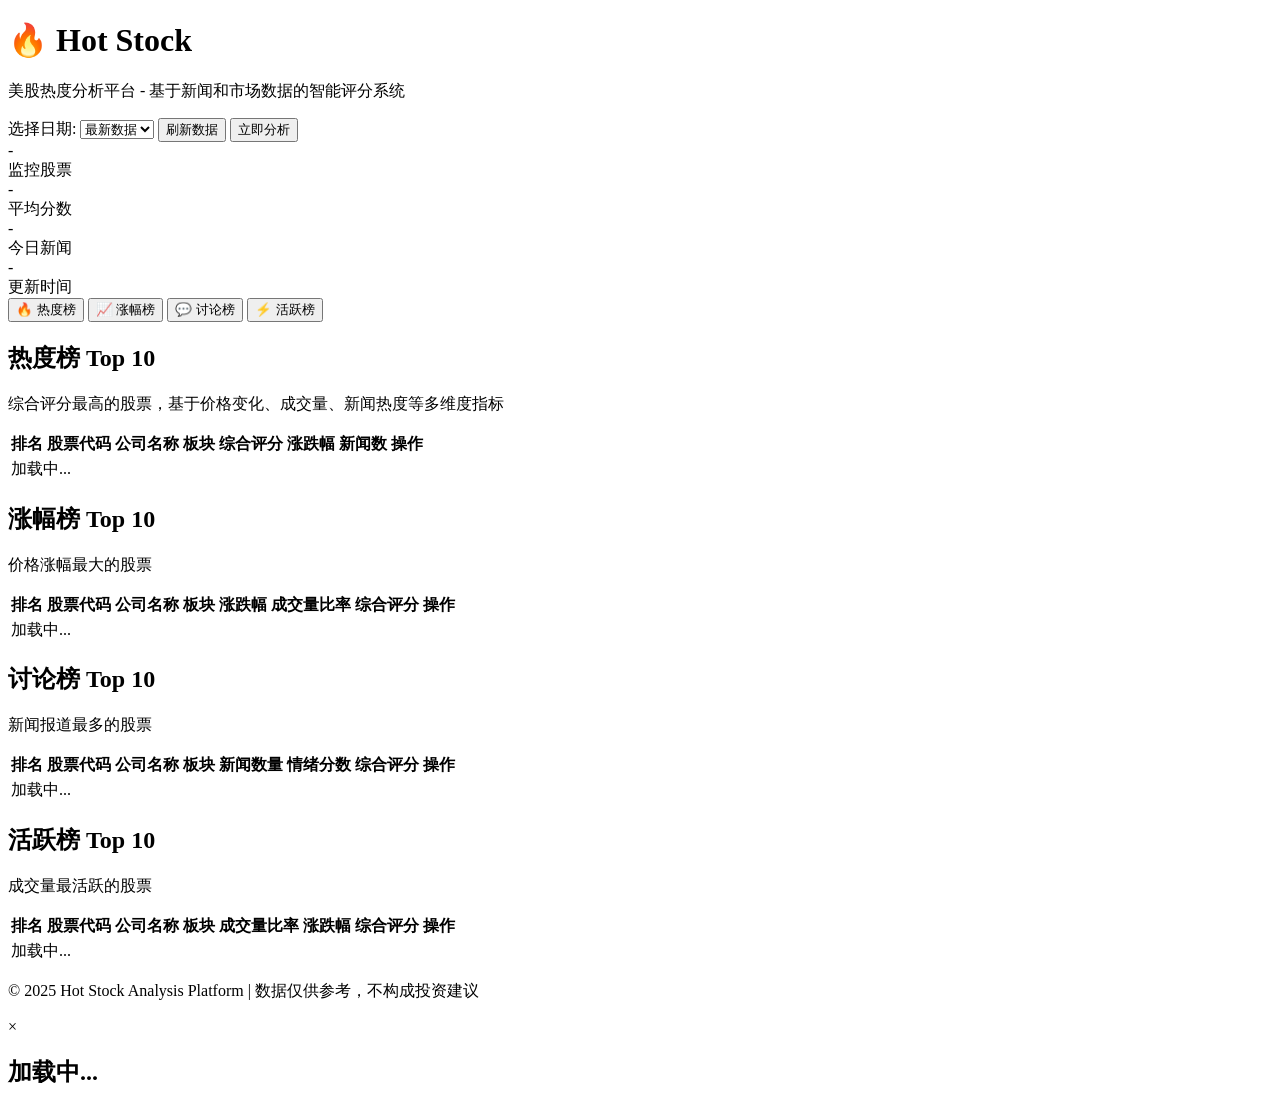
==== frontend/index.html @ 05c40867 "feat: 创建美股热度分析平台完整系统 实现了一个完整的美股分析平台，包含以下功能：  ## 核心功能 - 多维度评分系统（价格、成交量、新闻热度、情绪、趋势） - 四大榜单：热度榜、涨幅榜、讨论榜" ====
<!DOCTYPE html>
<html lang="zh-CN">
<head>
    <meta charset="UTF-8">
    <meta name="viewport" content="width=device-width, initial-scale=1.0">
    <title>Hot Stock - 美股热度分析平台</title>
    <link rel="stylesheet" href="/static/css/style.css">
</head>
<body>
    <div class="container">
        <header>
            <h1>🔥 Hot Stock</h1>
            <p class="subtitle">美股热度分析平台 - 基于新闻和市场数据的智能评分系统</p>
            <div class="date-selector">
                <label for="dateSelect">选择日期: </label>
                <select id="dateSelect">
                    <option value="">最新数据</option>
                </select>
                <button id="refreshBtn">刷新数据</button>
                <button id="runAnalysisBtn">立即分析</button>
            </div>
        </header>

        <div class="stats-summary" id="statsSummary">
            <div class="stat-card">
                <div class="stat-value" id="totalStocks">-</div>
                <div class="stat-label">监控股票</div>
            </div>
            <div class="stat-card">
                <div class="stat-value" id="avgScore">-</div>
                <div class="stat-label">平均分数</div>
            </div>
            <div class="stat-card">
                <div class="stat-value" id="totalNews">-</div>
                <div class="stat-label">今日新闻</div>
            </div>
            <div class="stat-card">
                <div class="stat-value" id="updateTime">-</div>
                <div class="stat-label">更新时间</div>
            </div>
        </div>

        <div class="tabs">
            <button class="tab-btn active" data-tab="hot">🔥 热度榜</button>
            <button class="tab-btn" data-tab="growth">📈 涨幅榜</button>
            <button class="tab-btn" data-tab="discussion">💬 讨论榜</button>
            <button class="tab-btn" data-tab="active">⚡ 活跃榜</button>
        </div>

        <div class="tab-content">
            <div id="hot-content" class="ranking-list active">
                <h2>热度榜 Top 10</h2>
                <p class="description">综合评分最高的股票，基于价格变化、成交量、新闻热度等多维度指标</p>
                <div class="table-container">
                    <table id="hotTable">
                        <thead>
                            <tr>
                                <th>排名</th>
                                <th>股票代码</th>
                                <th>公司名称</th>
                                <th>板块</th>
                                <th>综合评分</th>
                                <th>涨跌幅</th>
                                <th>新闻数</th>
                                <th>操作</th>
                            </tr>
                        </thead>
                        <tbody id="hotTableBody">
                            <tr><td colspan="8" class="loading">加载中...</td></tr>
                        </tbody>
                    </table>
                </div>
            </div>

            <div id="growth-content" class="ranking-list">
                <h2>涨幅榜 Top 10</h2>
                <p class="description">价格涨幅最大的股票</p>
                <div class="table-container">
                    <table id="growthTable">
                        <thead>
                            <tr>
                                <th>排名</th>
                                <th>股票代码</th>
                                <th>公司名称</th>
                                <th>板块</th>
                                <th>涨跌幅</th>
                                <th>成交量比率</th>
                                <th>综合评分</th>
                                <th>操作</th>
                            </tr>
                        </thead>
                        <tbody id="growthTableBody">
                            <tr><td colspan="8" class="loading">加载中...</td></tr>
                        </tbody>
                    </table>
                </div>
            </div>

            <div id="discussion-content" class="ranking-list">
                <h2>讨论榜 Top 10</h2>
                <p class="description">新闻报道最多的股票</p>
                <div class="table-container">
                    <table id="discussionTable">
                        <thead>
                            <tr>
                                <th>排名</th>
                                <th>股票代码</th>
                                <th>公司名称</th>
                                <th>板块</th>
                                <th>新闻数量</th>
                                <th>情绪分数</th>
                                <th>综合评分</th>
                                <th>操作</th>
                            </tr>
                        </thead>
                        <tbody id="discussionTableBody">
                            <tr><td colspan="8" class="loading">加载中...</td></tr>
                        </tbody>
                    </table>
                </div>
            </div>

            <div id="active-content" class="ranking-list">
                <h2>活跃榜 Top 10</h2>
                <p class="description">成交量最活跃的股票</p>
                <div class="table-container">
                    <table id="activeTable">
                        <thead>
                            <tr>
                                <th>排名</th>
                                <th>股票代码</th>
                                <th>公司名称</th>
                                <th>板块</th>
                                <th>成交量比率</th>
                                <th>涨跌幅</th>
                                <th>综合评分</th>
                                <th>操作</th>
                            </tr>
                        </thead>
                        <tbody id="activeTableBody">
                            <tr><td colspan="8" class="loading">加载中...</td></tr>
                        </tbody>
                    </table>
                </div>
            </div>
        </div>

        <footer>
            <p>© 2025 Hot Stock Analysis Platform | 数据仅供参考，不构成投资建议</p>
        </footer>
    </div>

    <!-- 股票详情模态框 -->
    <div id="stockModal" class="modal">
        <div class="modal-content">
            <span class="close">&times;</span>
            <div id="stockDetails">
                <h2 id="stockTitle">加载中...</h2>
                <div id="stockInfo"></div>
            </div>
        </div>
    </div>

    <script src="/static/js/app.js"></script>
</body>
</html>
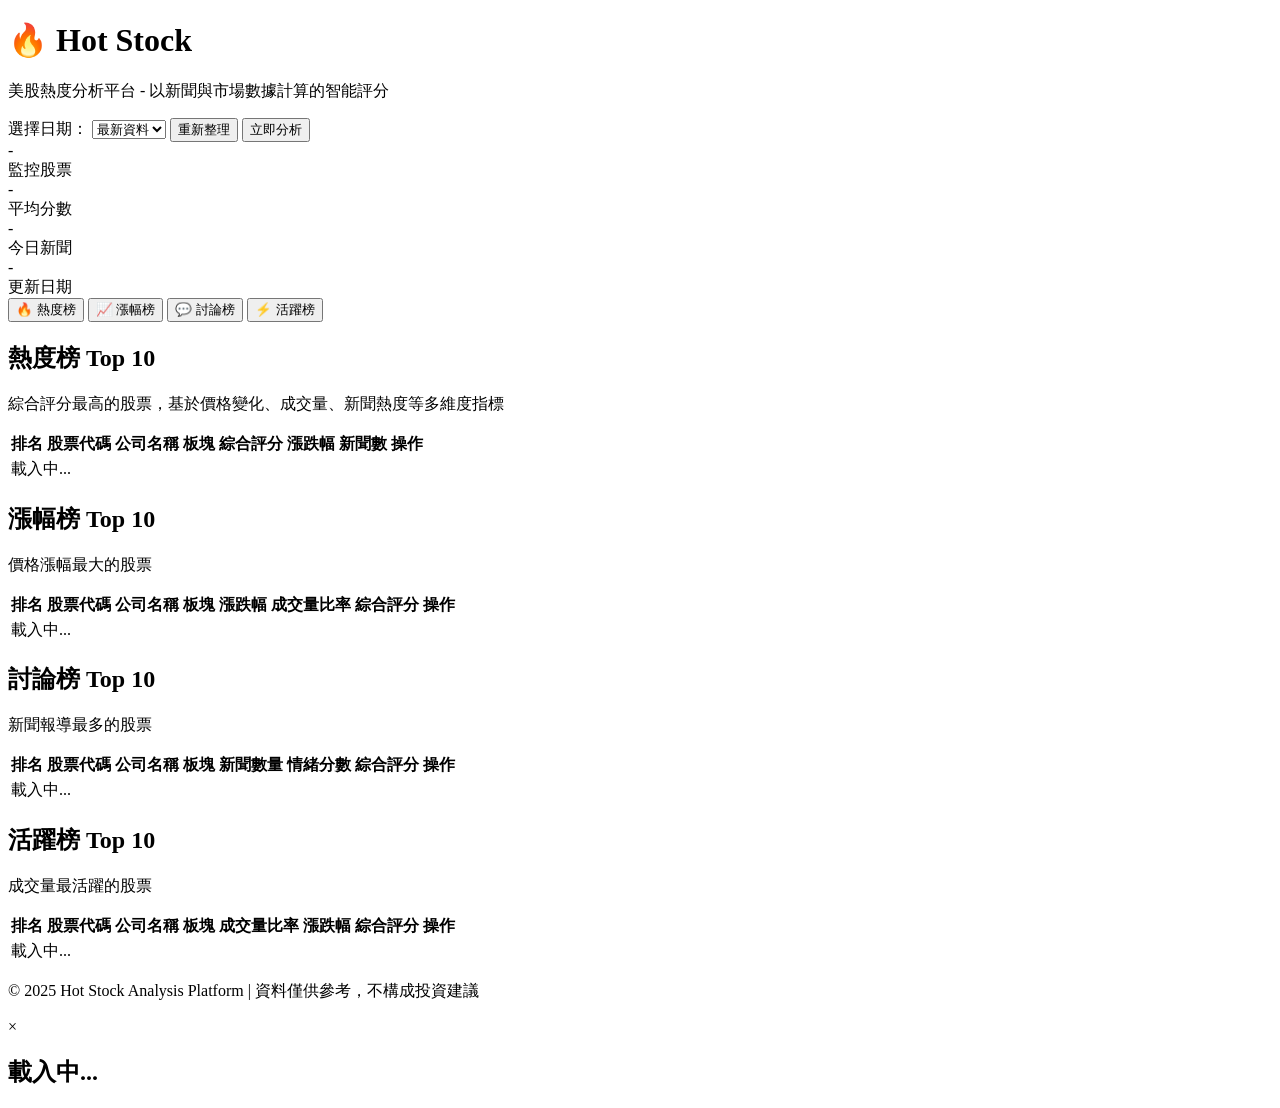
==== commit 2ecd7bda: "Add sector mapping, traditional Chinese UI, and deep links for stocks" ====
--- a/frontend/index.html
+++ b/frontend/index.html
@@ -1,22 +1,22 @@
 <!DOCTYPE html>
-<html lang="zh-CN">
+<html lang="zh-TW">
 <head>
     <meta charset="UTF-8">
     <meta name="viewport" content="width=device-width, initial-scale=1.0">
-    <title>Hot Stock - 美股热度分析平台</title>
+    <title>Hot Stock - 美股熱度分析平台</title>
     <link rel="stylesheet" href="/static/css/style.css">
 </head>
 <body>
     <div class="container">
         <header>
             <h1>🔥 Hot Stock</h1>
-            <p class="subtitle">美股热度分析平台 - 基于新闻和市场数据的智能评分系统</p>
+            <p class="subtitle">美股熱度分析平台 - 以新聞與市場數據計算的智能評分</p>
             <div class="date-selector">
-                <label for="dateSelect">选择日期: </label>
+                <label for="dateSelect">選擇日期：</label>
                 <select id="dateSelect">
-                    <option value="">最新数据</option>
+                    <option value="">最新資料</option>
                 </select>
-                <button id="refreshBtn">刷新数据</button>
+                <button id="refreshBtn">重新整理</button>
                 <button id="runAnalysisBtn">立即分析</button>
             </div>
         </header>
@@ -24,121 +24,121 @@
         <div class="stats-summary" id="statsSummary">
             <div class="stat-card">
                 <div class="stat-value" id="totalStocks">-</div>
-                <div class="stat-label">监控股票</div>
+                <div class="stat-label">監控股票</div>
             </div>
             <div class="stat-card">
                 <div class="stat-value" id="avgScore">-</div>
-                <div class="stat-label">平均分数</div>
+                <div class="stat-label">平均分數</div>
             </div>
             <div class="stat-card">
                 <div class="stat-value" id="totalNews">-</div>
-                <div class="stat-label">今日新闻</div>
+                <div class="stat-label">今日新聞</div>
             </div>
             <div class="stat-card">
                 <div class="stat-value" id="updateTime">-</div>
-                <div class="stat-label">更新时间</div>
+                <div class="stat-label">更新日期</div>
             </div>
         </div>
 
         <div class="tabs">
-            <button class="tab-btn active" data-tab="hot">🔥 热度榜</button>
-            <button class="tab-btn" data-tab="growth">📈 涨幅榜</button>
-            <button class="tab-btn" data-tab="discussion">💬 讨论榜</button>
-            <button class="tab-btn" data-tab="active">⚡ 活跃榜</button>
+            <button class="tab-btn active" data-tab="hot">🔥 熱度榜</button>
+            <button class="tab-btn" data-tab="growth">📈 漲幅榜</button>
+            <button class="tab-btn" data-tab="discussion">💬 討論榜</button>
+            <button class="tab-btn" data-tab="active">⚡ 活躍榜</button>
         </div>
 
         <div class="tab-content">
             <div id="hot-content" class="ranking-list active">
-                <h2>热度榜 Top 10</h2>
-                <p class="description">综合评分最高的股票，基于价格变化、成交量、新闻热度等多维度指标</p>
+                <h2>熱度榜 Top 10</h2>
+                <p class="description">綜合評分最高的股票，基於價格變化、成交量、新聞熱度等多維度指標</p>
                 <div class="table-container">
                     <table id="hotTable">
                         <thead>
                             <tr>
                                 <th>排名</th>
-                                <th>股票代码</th>
-                                <th>公司名称</th>
-                                <th>板块</th>
-                                <th>综合评分</th>
-                                <th>涨跌幅</th>
-                                <th>新闻数</th>
+                                <th>股票代碼</th>
+                                <th>公司名稱</th>
+                                <th>板塊</th>
+                                <th>綜合評分</th>
+                                <th>漲跌幅</th>
+                                <th>新聞數</th>
                                 <th>操作</th>
                             </tr>
                         </thead>
                         <tbody id="hotTableBody">
-                            <tr><td colspan="8" class="loading">加载中...</td></tr>
+                            <tr><td colspan="8" class="loading">載入中...</td></tr>
                         </tbody>
                     </table>
                 </div>
             </div>
 
             <div id="growth-content" class="ranking-list">
-                <h2>涨幅榜 Top 10</h2>
-                <p class="description">价格涨幅最大的股票</p>
+                <h2>漲幅榜 Top 10</h2>
+                <p class="description">價格漲幅最大的股票</p>
                 <div class="table-container">
                     <table id="growthTable">
                         <thead>
                             <tr>
                                 <th>排名</th>
-                                <th>股票代码</th>
-                                <th>公司名称</th>
-                                <th>板块</th>
-                                <th>涨跌幅</th>
+                                <th>股票代碼</th>
+                                <th>公司名稱</th>
+                                <th>板塊</th>
+                                <th>漲跌幅</th>
                                 <th>成交量比率</th>
-                                <th>综合评分</th>
+                                <th>綜合評分</th>
                                 <th>操作</th>
                             </tr>
                         </thead>
                         <tbody id="growthTableBody">
-                            <tr><td colspan="8" class="loading">加载中...</td></tr>
+                            <tr><td colspan="8" class="loading">載入中...</td></tr>
                         </tbody>
                     </table>
                 </div>
             </div>
 
             <div id="discussion-content" class="ranking-list">
-                <h2>讨论榜 Top 10</h2>
-                <p class="description">新闻报道最多的股票</p>
+                <h2>討論榜 Top 10</h2>
+                <p class="description">新聞報導最多的股票</p>
                 <div class="table-container">
                     <table id="discussionTable">
                         <thead>
                             <tr>
                                 <th>排名</th>
-                                <th>股票代码</th>
-                                <th>公司名称</th>
-                                <th>板块</th>
-                                <th>新闻数量</th>
-                                <th>情绪分数</th>
-                                <th>综合评分</th>
+                                <th>股票代碼</th>
+                                <th>公司名稱</th>
+                                <th>板塊</th>
+                                <th>新聞數量</th>
+                                <th>情緒分數</th>
+                                <th>綜合評分</th>
                                 <th>操作</th>
                             </tr>
                         </thead>
                         <tbody id="discussionTableBody">
-                            <tr><td colspan="8" class="loading">加载中...</td></tr>
+                            <tr><td colspan="8" class="loading">載入中...</td></tr>
                         </tbody>
                     </table>
                 </div>
             </div>
 
             <div id="active-content" class="ranking-list">
-                <h2>活跃榜 Top 10</h2>
-                <p class="description">成交量最活跃的股票</p>
+                <h2>活躍榜 Top 10</h2>
+                <p class="description">成交量最活躍的股票</p>
                 <div class="table-container">
                     <table id="activeTable">
                         <thead>
                             <tr>
                                 <th>排名</th>
-                                <th>股票代码</th>
-                                <th>公司名称</th>
-                                <th>板块</th>
+                                <th>股票代碼</th>
+                                <th>公司名稱</th>
+                                <th>板塊</th>
                                 <th>成交量比率</th>
-                                <th>涨跌幅</th>
-                                <th>综合评分</th>
+                                <th>漲跌幅</th>
+                                <th>綜合評分</th>
                                 <th>操作</th>
                             </tr>
                         </thead>
                         <tbody id="activeTableBody">
-                            <tr><td colspan="8" class="loading">加载中...</td></tr>
+                            <tr><td colspan="8" class="loading">載入中...</td></tr>
                         </tbody>
                     </table>
                 </div>
@@ -146,7 +146,7 @@
         </div>
 
         <footer>
-            <p>© 2025 Hot Stock Analysis Platform | 数据仅供参考，不构成投资建议</p>
+            <p>© 2025 Hot Stock Analysis Platform | 資料僅供參考，不構成投資建議</p>
         </footer>
     </div>
 
@@ -155,7 +155,7 @@
         <div class="modal-content">
             <span class="close">&times;</span>
             <div id="stockDetails">
-                <h2 id="stockTitle">加载中...</h2>
+                <h2 id="stockTitle">載入中...</h2>
                 <div id="stockInfo"></div>
             </div>
         </div>
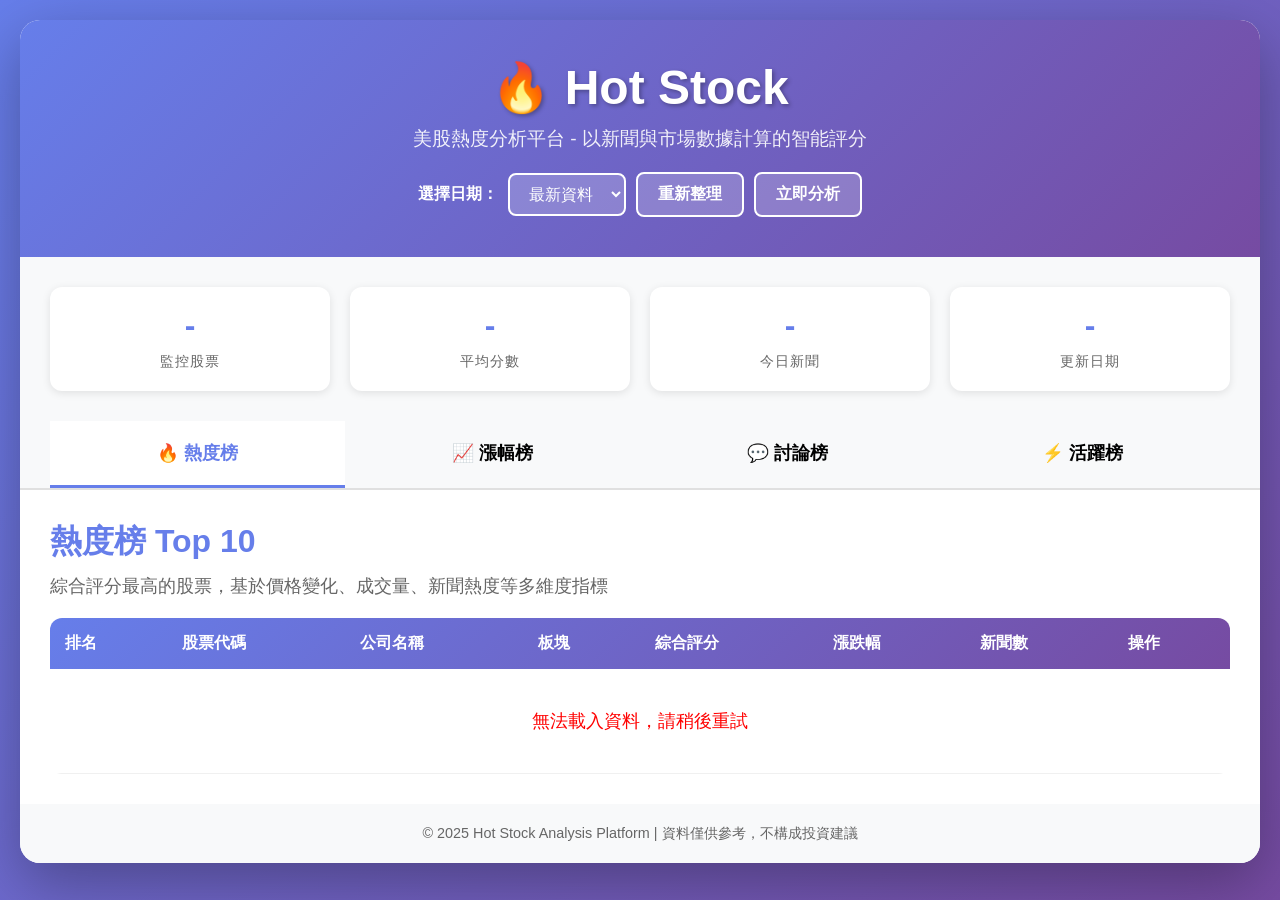
==== commit 7b8dccdc: "Fix GitHub Pages asset paths and deep links" ====
--- a/frontend/index.html
+++ b/frontend/index.html
@@ -4,7 +4,7 @@
     <meta charset="UTF-8">
     <meta name="viewport" content="width=device-width, initial-scale=1.0">
     <title>Hot Stock - 美股熱度分析平台</title>
-    <link rel="stylesheet" href="/static/css/style.css">
+    <link rel="stylesheet" href="./css/style.css">
 </head>
 <body>
     <div class="container">
@@ -161,6 +161,6 @@
         </div>
     </div>
 
-    <script src="/static/js/app.js"></script>
+    <script src="./js/app.js"></script>
 </body>
 </html>
--- a/frontend/css/style.css
+++ b/frontend/css/style.css
@@ -0,0 +1,352 @@
+/* 全局样式 */
+* {
+    margin: 0;
+    padding: 0;
+    box-sizing: border-box;
+}
+
+body {
+    font-family: -apple-system, BlinkMacSystemFont, 'Segoe UI', Roboto, 'Helvetica Neue', Arial, sans-serif;
+    background: linear-gradient(135deg, #667eea 0%, #764ba2 100%);
+    min-height: 100vh;
+    padding: 20px;
+    color: #333;
+}
+
+.container {
+    max-width: 1400px;
+    margin: 0 auto;
+    background: white;
+    border-radius: 20px;
+    box-shadow: 0 20px 60px rgba(0, 0, 0, 0.3);
+    overflow: hidden;
+}
+
+/* 头部样式 */
+header {
+    background: linear-gradient(135deg, #667eea 0%, #764ba2 100%);
+    color: white;
+    padding: 40px;
+    text-align: center;
+}
+
+header h1 {
+    font-size: 3em;
+    margin-bottom: 10px;
+    text-shadow: 2px 2px 4px rgba(0, 0, 0, 0.3);
+}
+
+.subtitle {
+    font-size: 1.2em;
+    opacity: 0.9;
+    margin-bottom: 20px;
+}
+
+.date-selector {
+    margin-top: 20px;
+    display: flex;
+    justify-content: center;
+    align-items: center;
+    gap: 10px;
+}
+
+.date-selector label {
+    font-size: 1em;
+    font-weight: bold;
+}
+
+.date-selector select {
+    padding: 10px 15px;
+    font-size: 1em;
+    border: 2px solid white;
+    border-radius: 8px;
+    background: rgba(255, 255, 255, 0.2);
+    color: white;
+    cursor: pointer;
+}
+
+.date-selector select option {
+    color: #333;
+}
+
+.date-selector button {
+    padding: 10px 20px;
+    font-size: 1em;
+    border: 2px solid white;
+    border-radius: 8px;
+    background: rgba(255, 255, 255, 0.2);
+    color: white;
+    cursor: pointer;
+    font-weight: bold;
+    transition: all 0.3s;
+}
+
+.date-selector button:hover {
+    background: white;
+    color: #667eea;
+}
+
+/* 统计卡片 */
+.stats-summary {
+    display: grid;
+    grid-template-columns: repeat(auto-fit, minmax(200px, 1fr));
+    gap: 20px;
+    padding: 30px;
+    background: #f8f9fa;
+}
+
+.stat-card {
+    background: white;
+    padding: 20px;
+    border-radius: 12px;
+    text-align: center;
+    box-shadow: 0 2px 8px rgba(0, 0, 0, 0.1);
+    transition: transform 0.3s;
+}
+
+.stat-card:hover {
+    transform: translateY(-5px);
+}
+
+.stat-value {
+    font-size: 2em;
+    font-weight: bold;
+    color: #667eea;
+    margin-bottom: 8px;
+}
+
+.stat-label {
+    font-size: 0.9em;
+    color: #666;
+    text-transform: uppercase;
+    letter-spacing: 1px;
+}
+
+/* 标签页 */
+.tabs {
+    display: flex;
+    background: #f8f9fa;
+    border-bottom: 2px solid #e0e0e0;
+    padding: 0 30px;
+}
+
+.tab-btn {
+    flex: 1;
+    padding: 20px;
+    font-size: 1.1em;
+    font-weight: bold;
+    border: none;
+    background: transparent;
+    cursor: pointer;
+    transition: all 0.3s;
+    border-bottom: 3px solid transparent;
+}
+
+.tab-btn:hover {
+    background: rgba(102, 126, 234, 0.1);
+}
+
+.tab-btn.active {
+    color: #667eea;
+    border-bottom-color: #667eea;
+    background: white;
+}
+
+/* 内容区域 */
+.tab-content {
+    padding: 30px;
+}
+
+.ranking-list {
+    display: none;
+}
+
+.ranking-list.active {
+    display: block;
+}
+
+.ranking-list h2 {
+    color: #667eea;
+    margin-bottom: 10px;
+    font-size: 2em;
+}
+
+.description {
+    color: #666;
+    margin-bottom: 20px;
+    font-size: 1.1em;
+}
+
+/* 表格样式 */
+.table-container {
+    overflow-x: auto;
+}
+
+table {
+    width: 100%;
+    border-collapse: collapse;
+    background: white;
+    border-radius: 12px;
+    overflow: hidden;
+}
+
+thead {
+    background: linear-gradient(135deg, #667eea 0%, #764ba2 100%);
+    color: white;
+}
+
+th {
+    padding: 15px;
+    text-align: left;
+    font-weight: bold;
+    font-size: 1em;
+}
+
+tbody tr {
+    border-bottom: 1px solid #f0f0f0;
+    transition: background 0.3s;
+}
+
+tbody tr:hover {
+    background: #f8f9fa;
+}
+
+td {
+    padding: 15px;
+    font-size: 0.95em;
+}
+
+.loading {
+    text-align: center;
+    padding: 40px;
+    color: #999;
+    font-size: 1.1em;
+}
+
+/* 排名样式 */
+.rank {
+    font-weight: bold;
+    font-size: 1.2em;
+}
+
+.rank-1 { color: #FFD700; }
+.rank-2 { color: #C0C0C0; }
+.rank-3 { color: #CD7F32; }
+
+/* 股票代码样式 */
+.symbol {
+    font-family: 'Courier New', monospace;
+    font-weight: bold;
+    color: #667eea;
+    font-size: 1.1em;
+}
+
+/* 涨跌幅样式 */
+.positive {
+    color: #10b981;
+    font-weight: bold;
+}
+
+.negative {
+    color: #ef4444;
+    font-weight: bold;
+}
+
+.neutral {
+    color: #666;
+}
+
+/* 按钮样式 */
+.detail-btn {
+    padding: 8px 16px;
+    background: #667eea;
+    color: white;
+    border: none;
+    border-radius: 6px;
+    cursor: pointer;
+    font-size: 0.9em;
+    transition: all 0.3s;
+}
+
+.detail-btn:hover {
+    background: #764ba2;
+    transform: translateY(-2px);
+    box-shadow: 0 4px 8px rgba(0, 0, 0, 0.2);
+}
+
+/* 模态框 */
+.modal {
+    display: none;
+    position: fixed;
+    z-index: 1000;
+    left: 0;
+    top: 0;
+    width: 100%;
+    height: 100%;
+    overflow: auto;
+    background-color: rgba(0, 0, 0, 0.6);
+}
+
+.modal-content {
+    background-color: white;
+    margin: 5% auto;
+    padding: 30px;
+    border-radius: 12px;
+    width: 80%;
+    max-width: 900px;
+    box-shadow: 0 20px 60px rgba(0, 0, 0, 0.3);
+}
+
+.close {
+    color: #aaa;
+    float: right;
+    font-size: 28px;
+    font-weight: bold;
+    cursor: pointer;
+}
+
+.close:hover {
+    color: #000;
+}
+
+/* 页脚 */
+footer {
+    background: #f8f9fa;
+    padding: 20px;
+    text-align: center;
+    color: #666;
+    font-size: 0.9em;
+}
+
+/* 响应式设计 */
+@media (max-width: 768px) {
+    header h1 {
+        font-size: 2em;
+    }
+
+    .subtitle {
+        font-size: 1em;
+    }
+
+    .tabs {
+        flex-wrap: wrap;
+    }
+
+    .tab-btn {
+        font-size: 0.9em;
+        padding: 15px;
+    }
+
+    table {
+        font-size: 0.85em;
+    }
+
+    th, td {
+        padding: 10px;
+    }
+
+    .modal-content {
+        width: 95%;
+        margin: 10% auto;
+    }
+}
